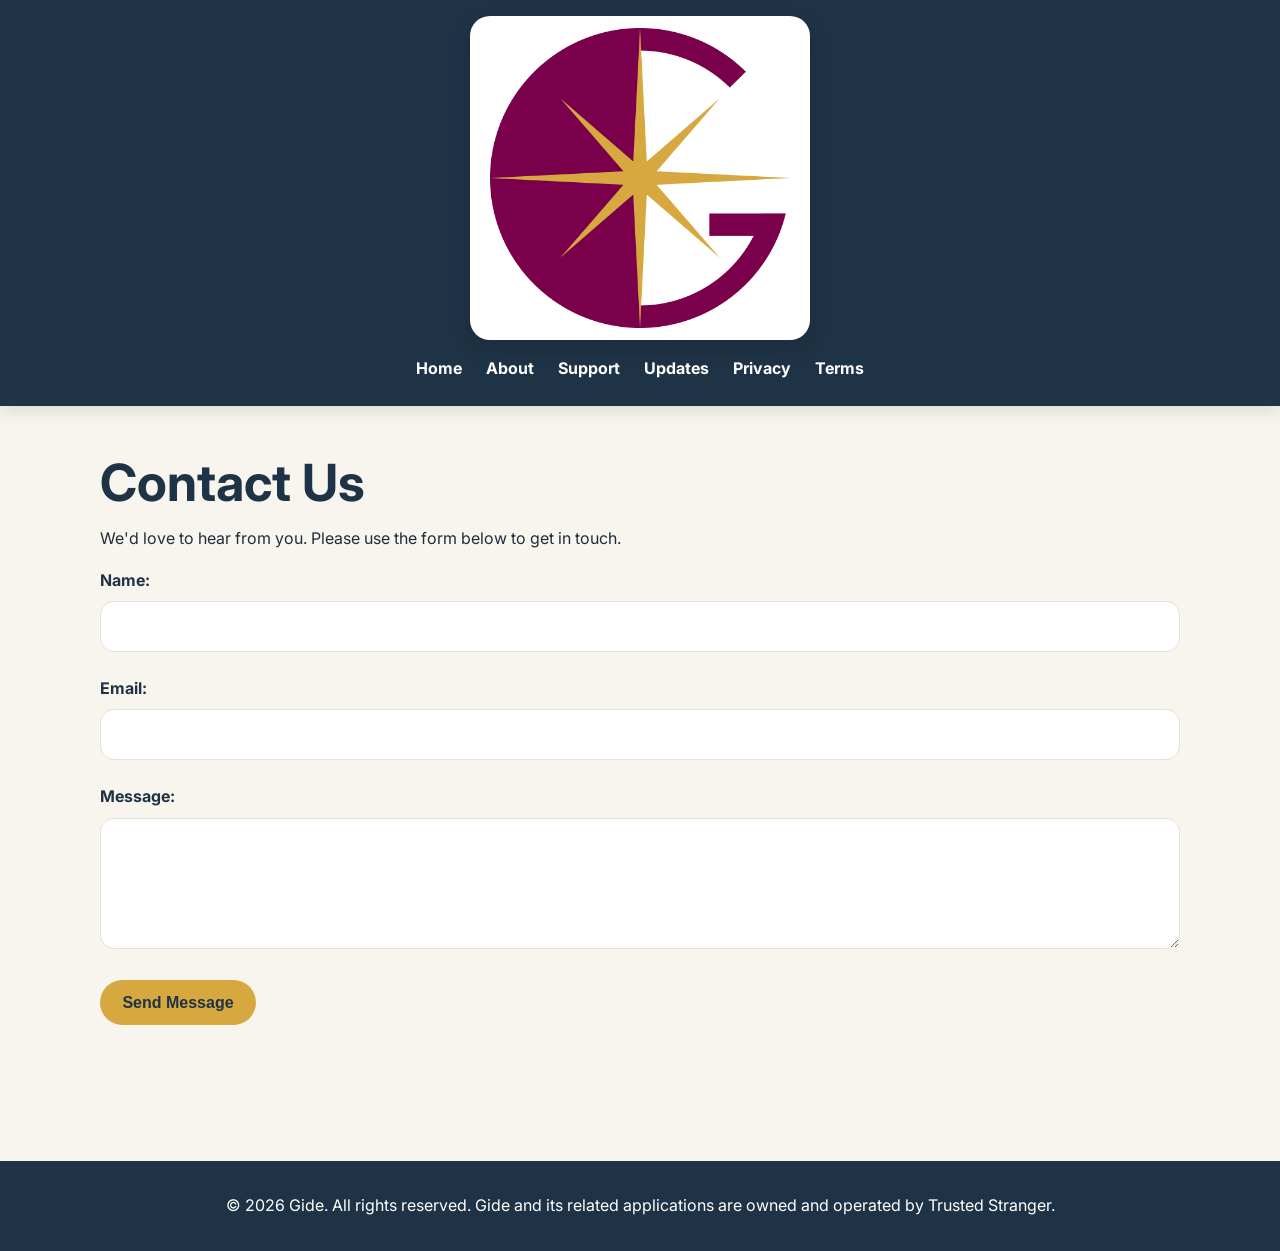
==== contact.html @ 65f4a7dc "Revise title and footer in contact.html Updated the title and footer content for clarity." ====
<!DOCTYPE html>
<html lang="en">
<head>
    <meta charset="UTF-8">
    <meta name="viewport" content="width=device-width, initial-scale=1.0">
    <title>Contact Gide - Faith</title>
    <link rel="preconnect" href="https://fonts.googleapis.com">
    <link rel="preconnect" href="https://fonts.gstatic.com" crossorigin>
    <link href="https://fonts.googleapis.com/css2?family=Inter:wght@400;500;600;700;800&display=swap" rel="stylesheet">
    <link rel="stylesheet" href="styles.css">
    <link rel="icon" type="image/png" href="G-faith.png">
</head>
<body>
    <header>
        <div class="logo-card">
            <img src="G-faith.png" alt="Gide - Faith">
          </div>
    
        <nav>
            <ul>
                <li><a href="index.html">Home</a></li>
                <li><a href="about.html">About</a></li>
                <li><a href="support.html">Support</a></li>
                <li><a href="updates.html">Updates</a></li>
                <li><a href="privacy.html">Privacy</a></li>
                <li><a href="terms.html">Terms</a></li>
            </ul>
        </nav>
    </header>
    
    <main>
        <section>
            <h2>Contact Us</h2>
            <p>We'd love to hear from you. Please use the form below to get in touch.</p>
            <form>
                <div class="form-group">
                    <label for="name">Name:</label>
                    <input type="text" id="name" name="name" required>
                </div>
                <div class="form-group">
                    <label for="email">Email:</label>
                    <input type="email" id="email" name="email" required>
                </div>
                <div class="form-group">
                    <label for="message">Message:</label>
                    <textarea id="message" name="message" rows="5" required></textarea>
                </div>
                <button type="submit">Send Message</button>
            </form>
        </section>
    </main>
    
    <footer>
        <p>
    © 2026 Gide. All rights reserved.
    Gide and its related applications are owned and operated by Trusted Stranger.
</p>
    </footer>
</body>
</html>
---- styles.css ----
:root {
  --navy: #294157;
  --deep-navy: #1f3346;
  --gold: #d6a83f;
  --cream: #f8f5ee;
  --white: #ffffff;
  --text: #1f2d3a;
  --muted: #667085;
  --border: #e5e1d8;
  --shadow: 0 18px 45px rgba(31, 51, 70, 0.12);
  --radius: 22px;
}

* {
  margin: 0;
  padding: 0;
  box-sizing: border-box;
}

body {
  font-family: "Inter", -apple-system, BlinkMacSystemFont, "Segoe UI", sans-serif;
  line-height: 1.6;
  color: var(--text);
  background: var(--cream);
}

header {
  background: var(--deep-navy);
  color: var(--white);
  padding: 1rem 1rem 1.5rem;
  box-shadow: 0 4px 18px rgba(0, 0, 0, 0.12);
}

header h1 {
  text-align: center;
  font-size: 2rem;
  font-weight: 800;
  letter-spacing: -0.03em;
}

.logo-card {
  display: flex;
  justify-content: center;
  align-items: center;
  margin-bottom: 1rem;
}

.logo-card img {
  max-width: 340px;
  width: 100%;
  height: auto;
  display: block;
  background: var(--white);
  padding: 12px 20px;
  border-radius: 20px;
  box-shadow: 0 8px 20px rgba(0, 0, 0, 0.15);
}

nav ul {
  list-style: none;
  display: flex;
  justify-content: center;
  flex-wrap: wrap;
  gap: 1.5rem;
  margin-top: 1rem;
}

nav a {
  color: var(--white);
  text-decoration: none;
  font-weight: 700;
}

nav a:hover {
  color: var(--gold);
}

main {
  max-width: 1120px;
  margin: 0 auto;
  padding: 3rem 1.25rem;
}

section {
  margin-bottom: 2.5rem;
}

h2 {
  font-size: clamp(2rem, 4vw, 3.5rem);
  line-height: 1.1;
  margin-bottom: 1rem;
  color: var(--deep-navy);
}

h3 {
  font-size: 1.35rem;
  margin: 1.5rem 0 0.6rem;
  color: var(--navy);
}

p {
  margin-bottom: 1rem;
  color: var(--text);
}

.hero {
  background:
    radial-gradient(circle at top right, rgba(214, 168, 63, 0.22), transparent 35%),
    linear-gradient(135deg, var(--deep-navy), var(--navy));
  color: var(--white);
  border-radius: var(--radius);
  padding: clamp(2.5rem, 6vw, 5rem);
  box-shadow: var(--shadow);
  text-align: left;
}

.hero h2 {
  color: var(--white);
}

.hero p {
  color: rgba(255, 255, 255, 0.9);
  max-width: 680px;
  font-size: 1.15rem;
}

.card {
  background: var(--white);
  border: 1px solid var(--border);
  border-radius: var(--radius);
  padding: 2rem;
  box-shadow: var(--shadow);
}

.button,
button {
  display: inline-block;
  background: var(--gold);
  color: var(--deep-navy);
  padding: 0.85rem 1.4rem;
  border: none;
  border-radius: 999px;
  font-size: 1rem;
  font-weight: 800;
  cursor: pointer;
  text-decoration: none;
}

.button:hover,
button:hover {
  filter: brightness(0.96);
}

.form-group {
  margin-bottom: 1.5rem;
}

label {
  display: block;
  margin-bottom: 0.5rem;
  font-weight: 700;
  color: var(--deep-navy);
}

input[type="text"],
input[type="email"],
textarea {
  width: 100%;
  padding: 0.9rem 1rem;
  border: 1px solid var(--border);
  border-radius: 14px;
  font-family: inherit;
  font-size: 1rem;
  background: var(--white);
}

input:focus,
textarea:focus {
  outline: none;
  border-color: var(--gold);
  box-shadow: 0 0 0 4px rgba(214, 168, 63, 0.18);
}

dl {
  background: var(--white);
  border-radius: var(--radius);
  padding: 1.5rem 2rem;
  border: 1px solid var(--border);
}

dt {
  font-weight: 800;
  color: var(--deep-navy);
  margin-top: 1rem;
}

dd {
  margin-left: 0;
  margin-bottom: 0.75rem;
  color: var(--muted);
}

footer {
  background: var(--deep-navy);
  color: var(--white);
  text-align: center;
  padding: 2rem 1rem;
  margin-top: 3rem;
}

footer p {
  color: var(--white);
  margin: 0;
}

footer a {
  color: var(--white);
  text-decoration: none;
}

footer a:hover {
  color: var(--gold);
}

/* HOME PAGE FEATURES */

.eyebrow {
  color: var(--gold);
  font-weight: 800;
  letter-spacing: 0.08em;
  text-transform: uppercase;
  margin-bottom: 1rem;
}

.features {
  display: grid;
  grid-template-columns: repeat(auto-fit, minmax(240px, 1fr));
  gap: 1.5rem;
  margin-top: 2rem;
}

.feature-card {
  background: #ffffff;
  border: 1px solid #e5e1d8;
  border-radius: var(--radius);
  padding: 2rem;
  box-shadow: 0 10px 30px rgba(31, 51, 70, 0.08);
}

.feature-card:hover {
  transform: translateY(-4px);
  transition: all 0.2s ease;
}

.feature-card h3 {
  margin-top: 0;
}

#features {
  margin-top: 3rem;
}

#features h2 {
  margin-bottom: 2rem;
  font-size: clamp(2rem, 4vw, 3rem);
}

.feature-card {
  min-height: 200px;
  display: flex;
  flex-direction: column;
}

#faq {
  margin-top: 3rem;
}

/* SCREENSHOTS */

#screenshots {
  margin-top: 4rem;
}

.screenshots-grid {
  display: grid;
  grid-template-columns: repeat(auto-fit, minmax(180px, 1fr));
  gap: 1.5rem;
  margin-top: 2rem;
}

.screenshots-grid img {
  width: 180px;
  height: auto;
  border-radius: 20px;
  box-shadow: var(--shadow);
  border: 1px solid var(--border);
  transition: transform 0.2s ease;
}

.screenshots-grid img:hover {
  transform: translateY(-4px);
}

.legal-page {
  max-width: 900px;
  margin: 0 auto;
}

.legal-page ul {
  margin: 1rem 0 1.5rem 1.5rem;
}

.legal-page li {
  margin-bottom: 0.5rem;
}

.legal-page h3 {
  margin-top: 2rem;
}

@media (max-width: 768px) {
  header h1 {
    font-size: 1.55rem;
  }

  nav ul {
    gap: 1rem;
  }

  main {
    padding: 2rem 1rem;
  }

  .hero {
    text-align: center;
  }
}
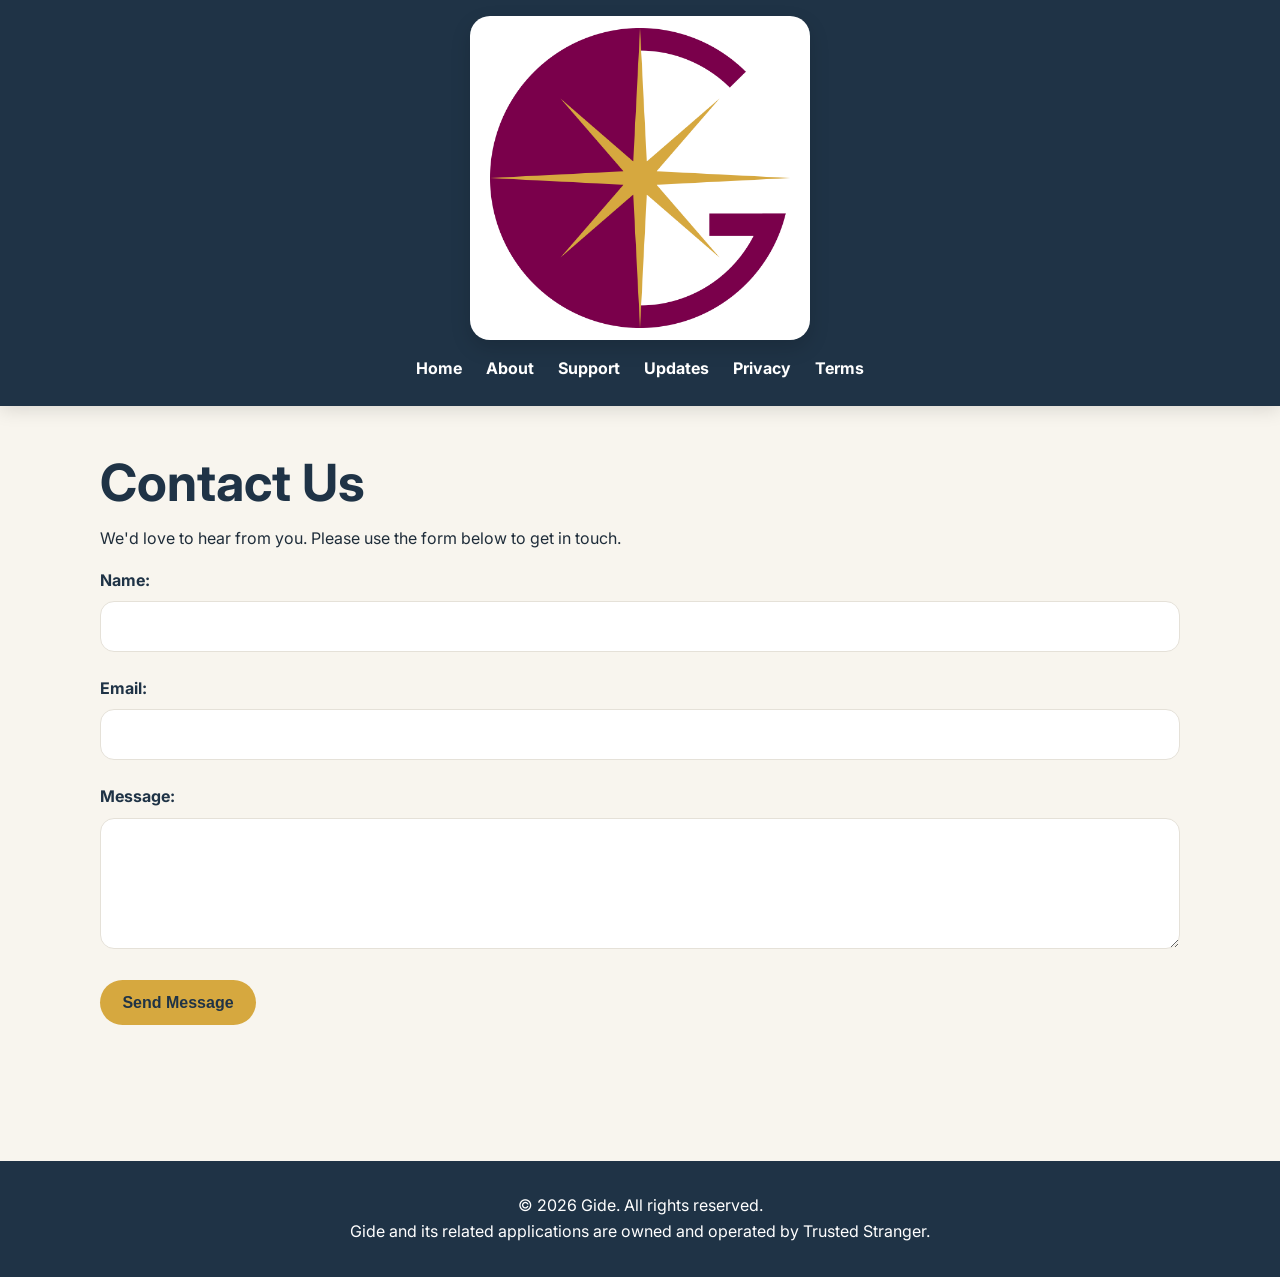
==== commit 707a67ae: "Refactor footer content in contact.html" ====
--- a/contact.html
+++ b/contact.html
@@ -51,10 +51,9 @@
     </main>
     
     <footer>
-        <p>
-    © 2026 Gide. All rights reserved.
-    Gide and its related applications are owned and operated by Trusted Stranger.
-</p>
+        <p>© 2026 Gide. All rights reserved.</p>
+
+   <p>Gide and its related applications are owned and operated by Trusted Stranger.</p>
     </footer>
 </body>
 </html>
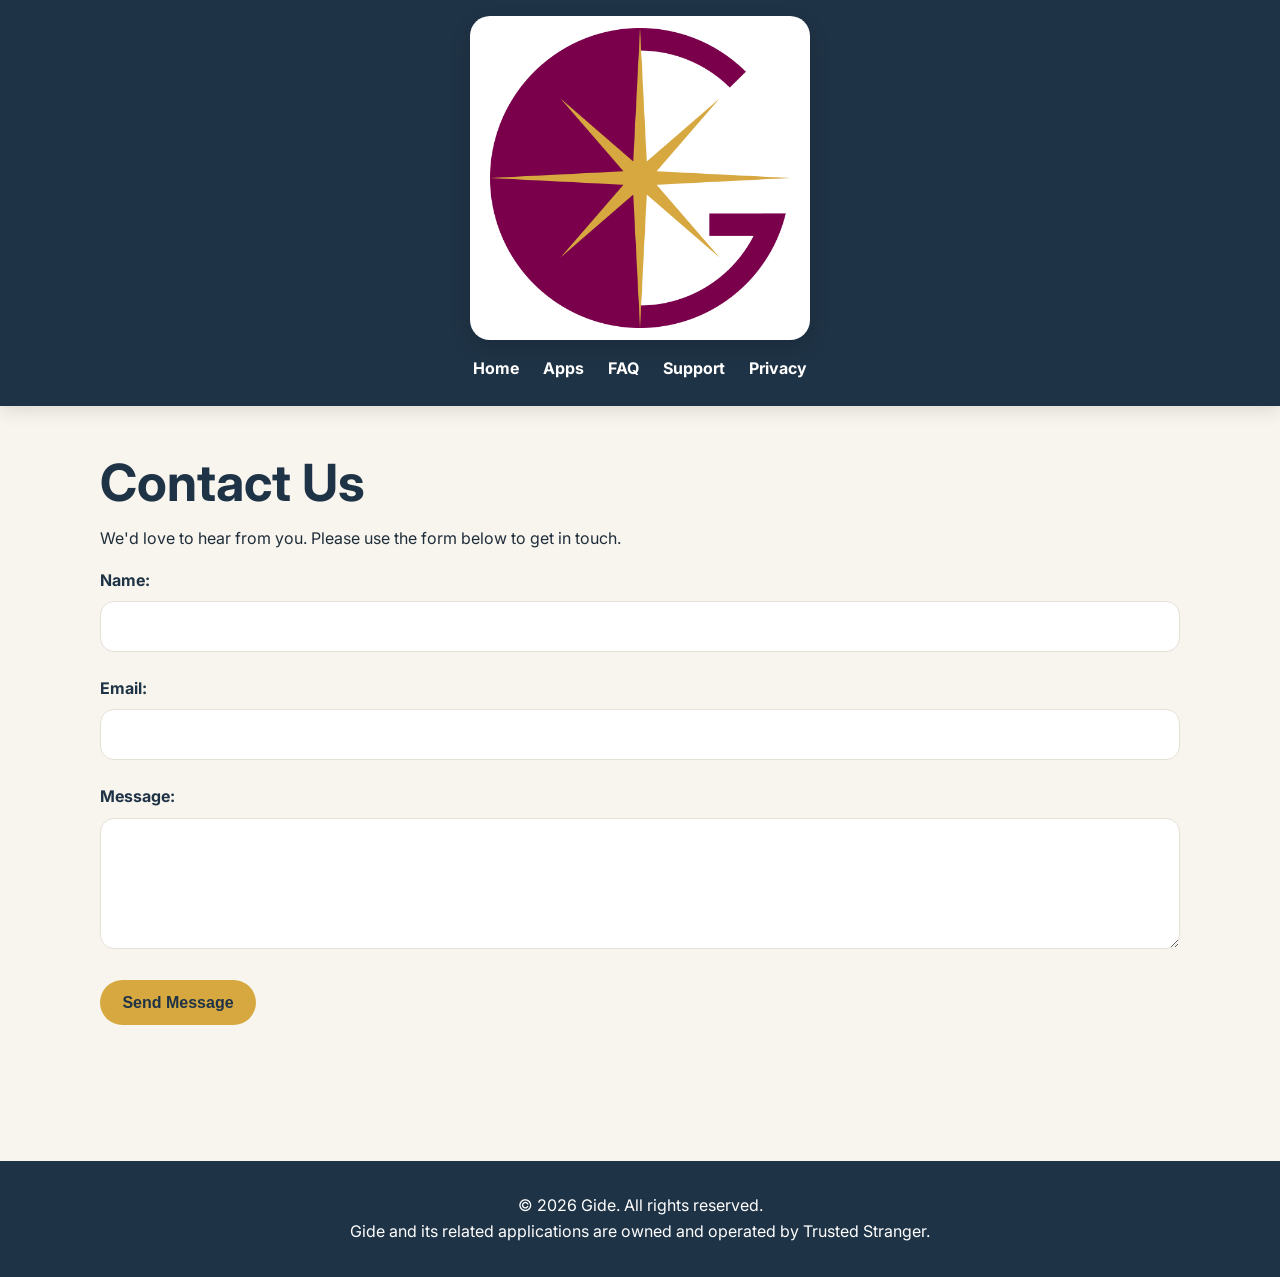
==== commit 04a6d4f1: "Update navigation links in contact.html" ====
--- a/contact.html
+++ b/contact.html
@@ -17,14 +17,13 @@
           </div>
     
         <nav>
-            <ul>
-                <li><a href="index.html">Home</a></li>
-                <li><a href="about.html">About</a></li>
-                <li><a href="support.html">Support</a></li>
-                <li><a href="updates.html">Updates</a></li>
-                <li><a href="privacy.html">Privacy</a></li>
-                <li><a href="terms.html">Terms</a></li>
-            </ul>
+             <ul>
+            <li><a href="index.html">Home</a></li>
+            <li><a href="index.html#apps">Apps</a></li>
+            <li><a href="index.html#faq">FAQ</a></li>
+            <li><a href="support.html">Support</a></li>
+            <li><a href="privacy.html">Privacy</a></li>
+          </ul>
         </nav>
     </header>
     
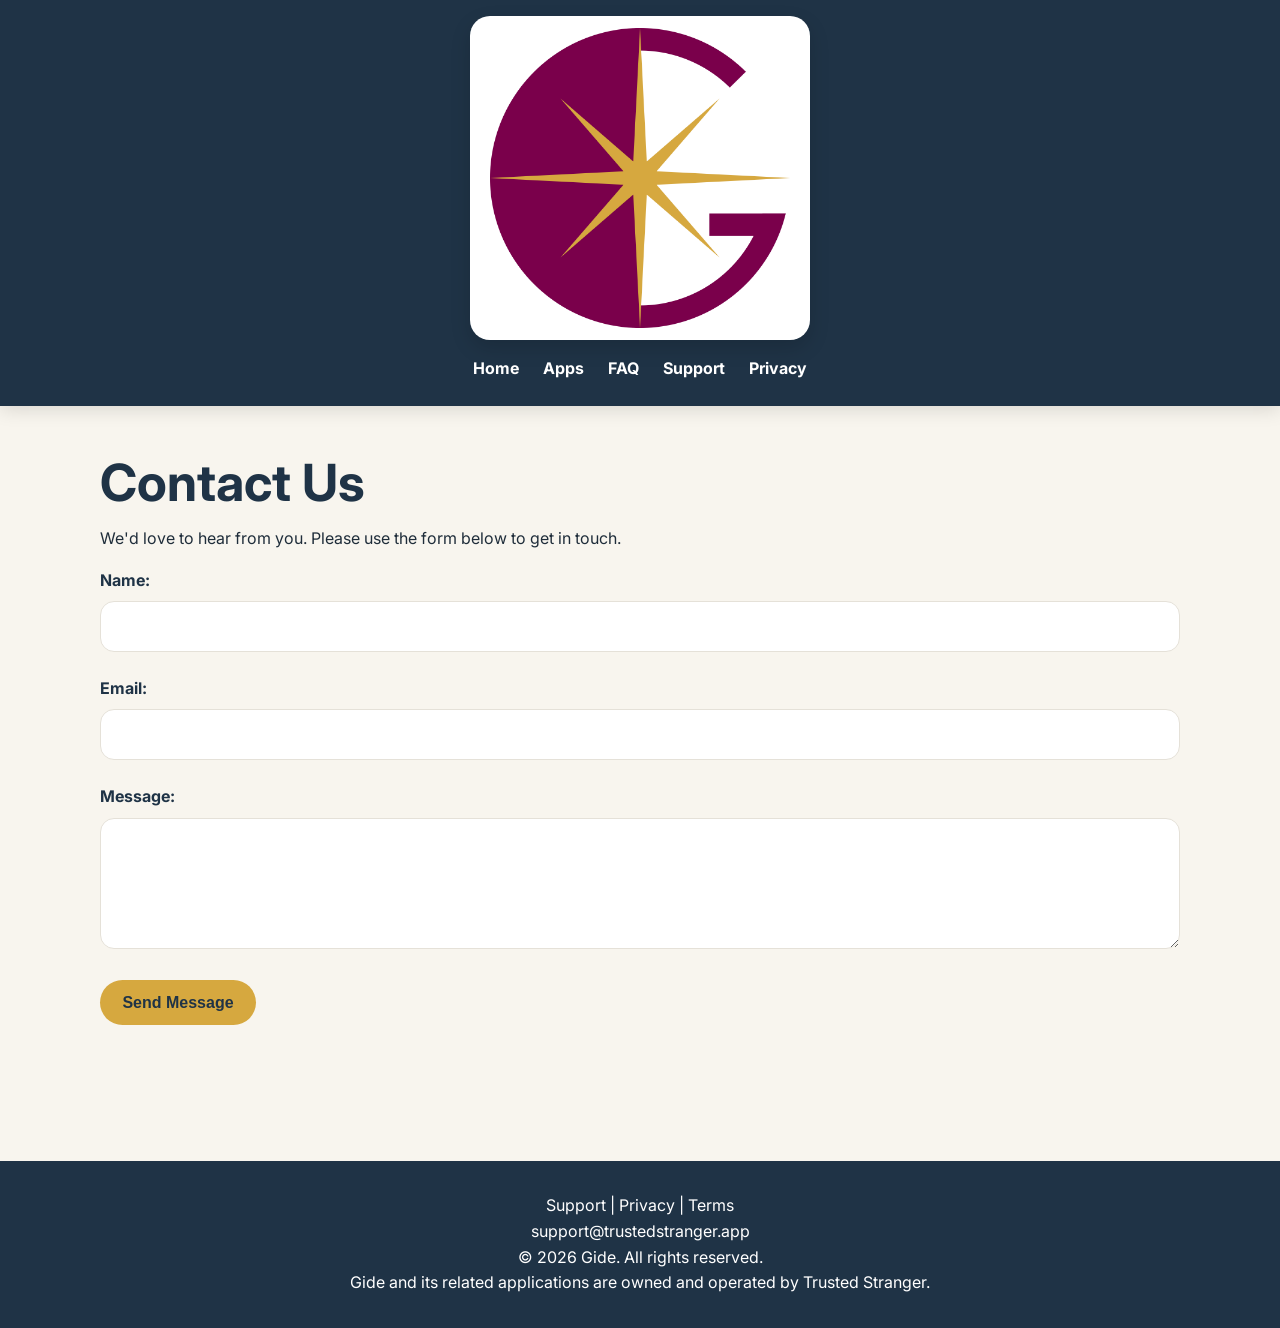
==== commit 2bee4569: "Update footer with support and privacy links" ====
--- a/contact.html
+++ b/contact.html
@@ -49,10 +49,17 @@
         </section>
     </main>
     
-    <footer>
-        <p>© 2026 Gide. All rights reserved.</p>
+     <footer>
+  <p>
+    <a href="support.html">Support</a> |
+    <a href="privacy.html">Privacy</a> |
+    <a href="terms.html">Terms</a>
+  </p>
 
-   <p>Gide and its related applications are owned and operated by Trusted Stranger.</p>
-    </footer>
+  <p>support@trustedstranger.app</p>
+
+ <p>© 2026 Gide. All rights reserved.</p>
+        <p>Gide and its related applications are owned and operated by Trusted Stranger.</p>
+</footer>
 </body>
 </html>
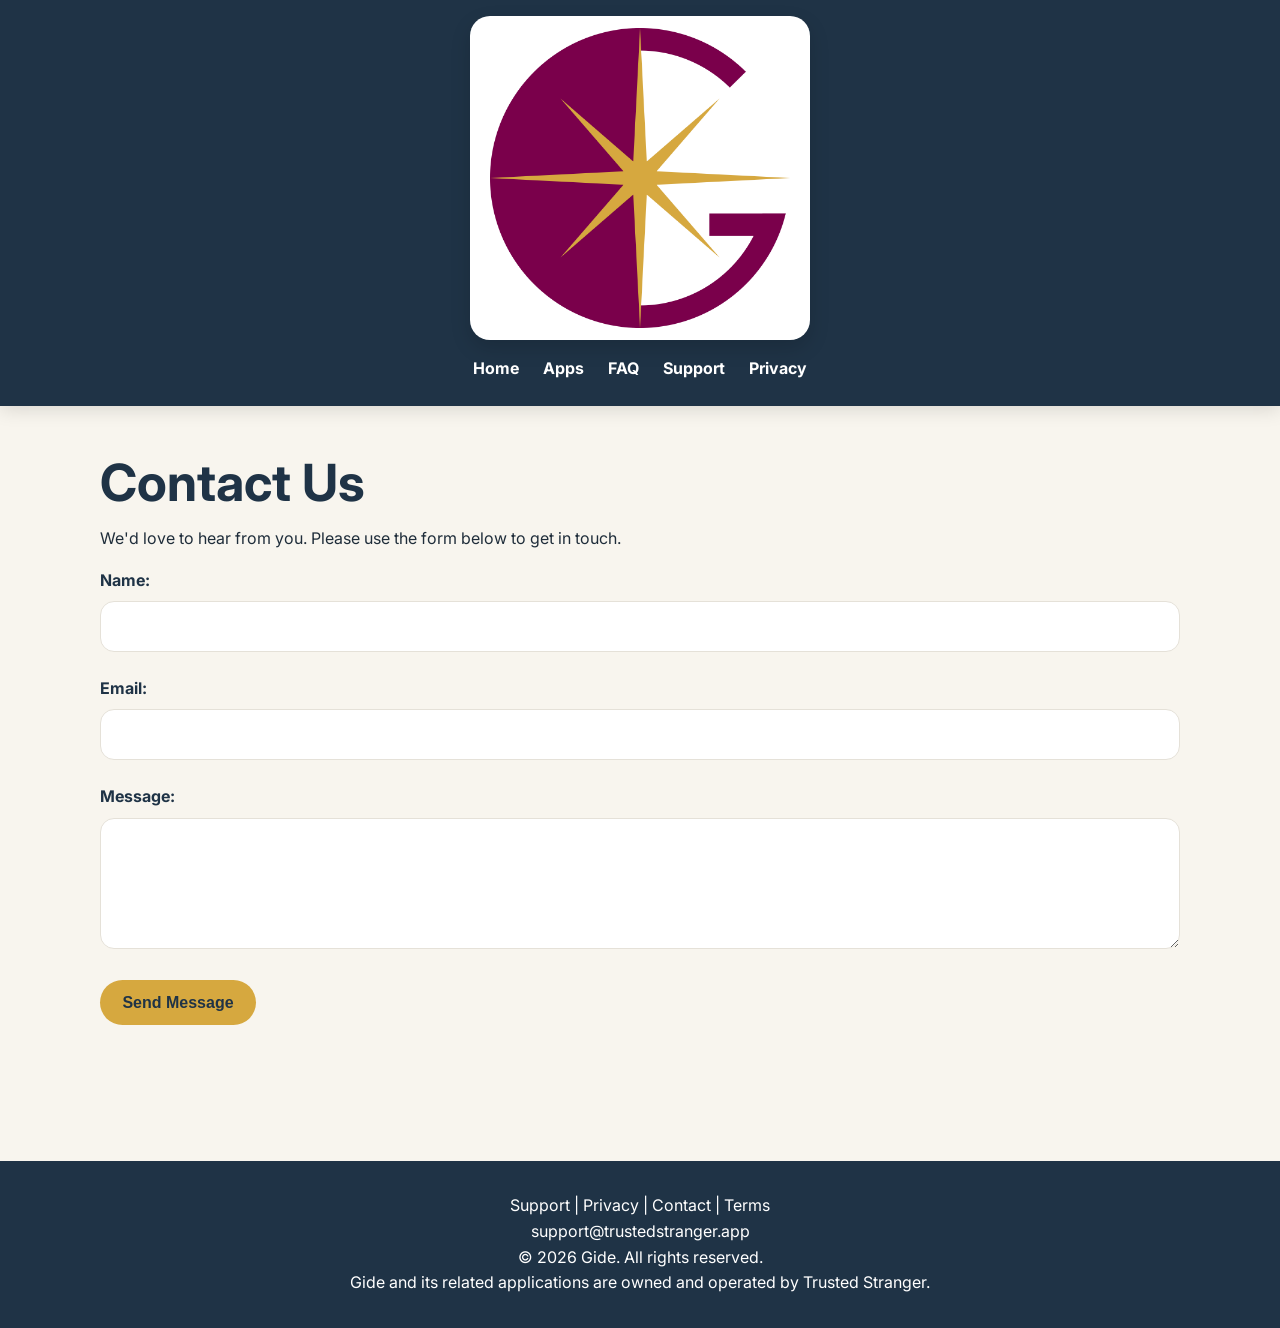
==== commit 1099b168: "Add 'Contact' link to footer in contact.html" ====
--- a/contact.html
+++ b/contact.html
@@ -53,6 +53,7 @@
   <p>
     <a href="support.html">Support</a> |
     <a href="privacy.html">Privacy</a> |
+       <a href="contact.html">Contact</a> |
     <a href="terms.html">Terms</a>
   </p>
 
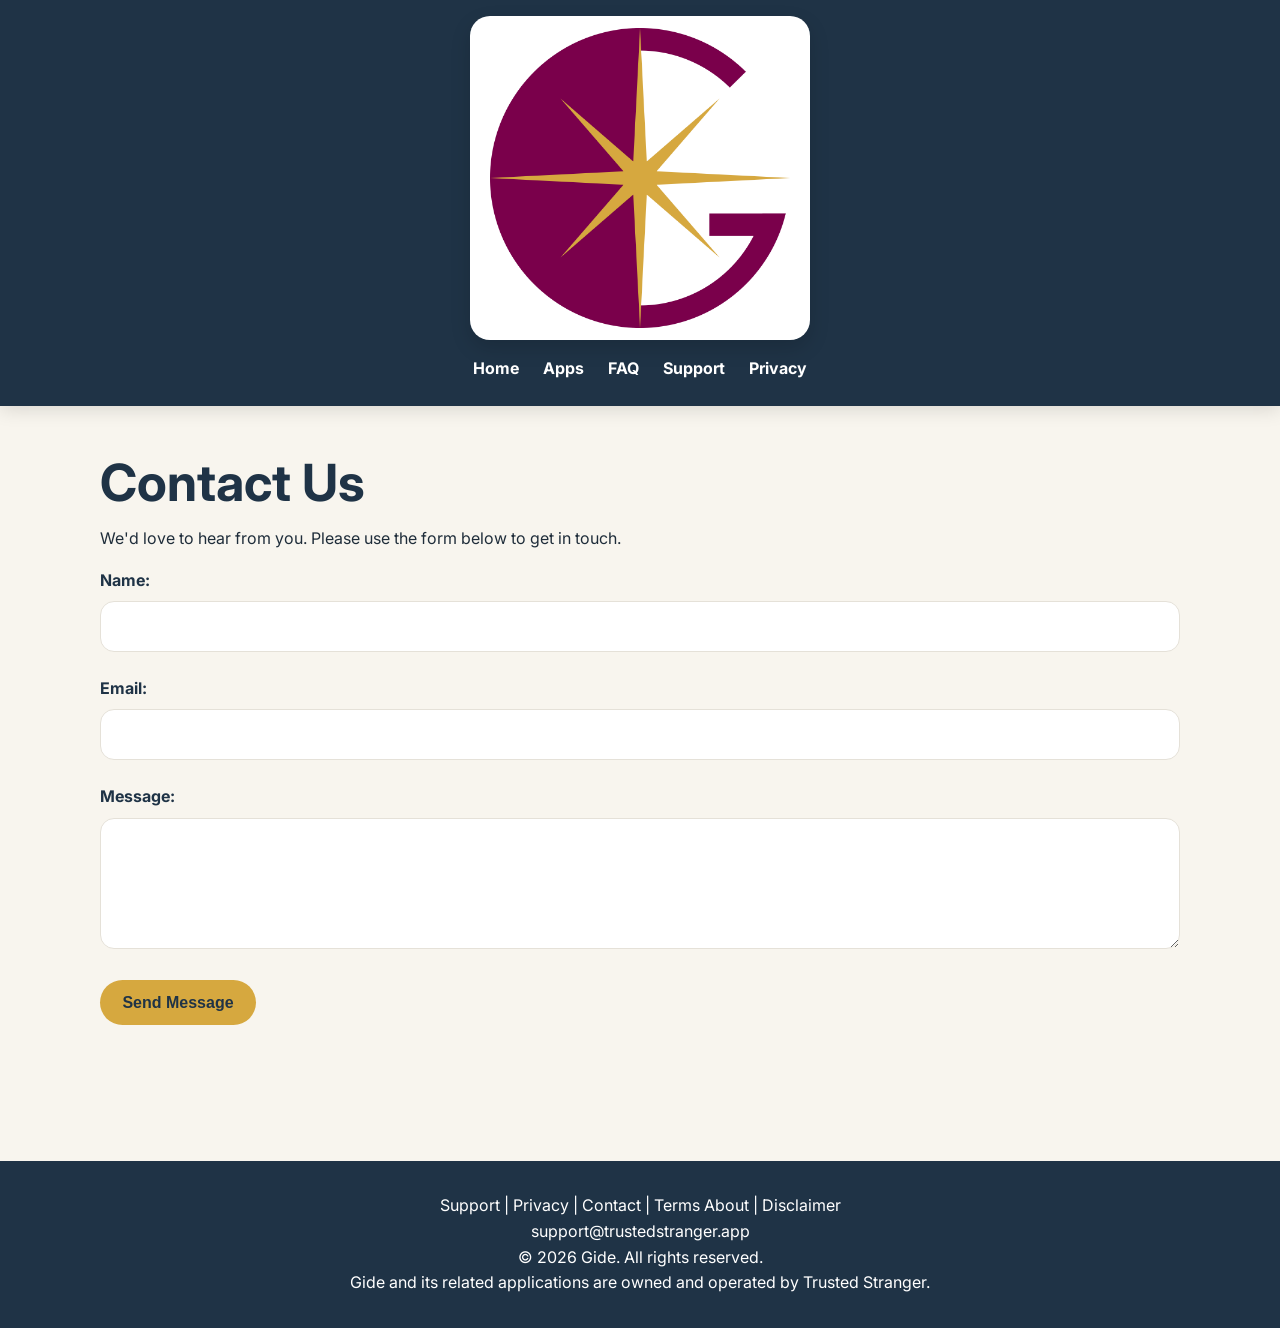
==== commit 0e16042f: "Add About and Disclaimer links to contact.html Added links to About and Disclaimer pages in the foot" ====
--- a/contact.html
+++ b/contact.html
@@ -3,7 +3,7 @@
 <head>
     <meta charset="UTF-8">
     <meta name="viewport" content="width=device-width, initial-scale=1.0">
-    <title>Contact Gide - Faith</title>
+    <title>Gide - Faith</title>
     <link rel="preconnect" href="https://fonts.googleapis.com">
     <link rel="preconnect" href="https://fonts.gstatic.com" crossorigin>
     <link href="https://fonts.googleapis.com/css2?family=Inter:wght@400;500;600;700;800&display=swap" rel="stylesheet">
@@ -13,7 +13,8 @@
 <body>
     <header>
         <div class="logo-card">
-            <img src="G-faith.png" alt="Gide - Faith">
+              <a href="https://trustedstranger.app">
+            <img src="G-faith.png" alt="Gide - Faith"></a>
           </div>
     
         <nav>
@@ -55,6 +56,8 @@
     <a href="privacy.html">Privacy</a> |
        <a href="contact.html">Contact</a> |
     <a href="terms.html">Terms</a>
+      <a href="https://trustedstranger.app/about.html">About</a> |
+  <a href="https://trustedstranger.app/disclaimer.html">Disclaimer</a>
   </p>
 
   <p>support@trustedstranger.app</p>
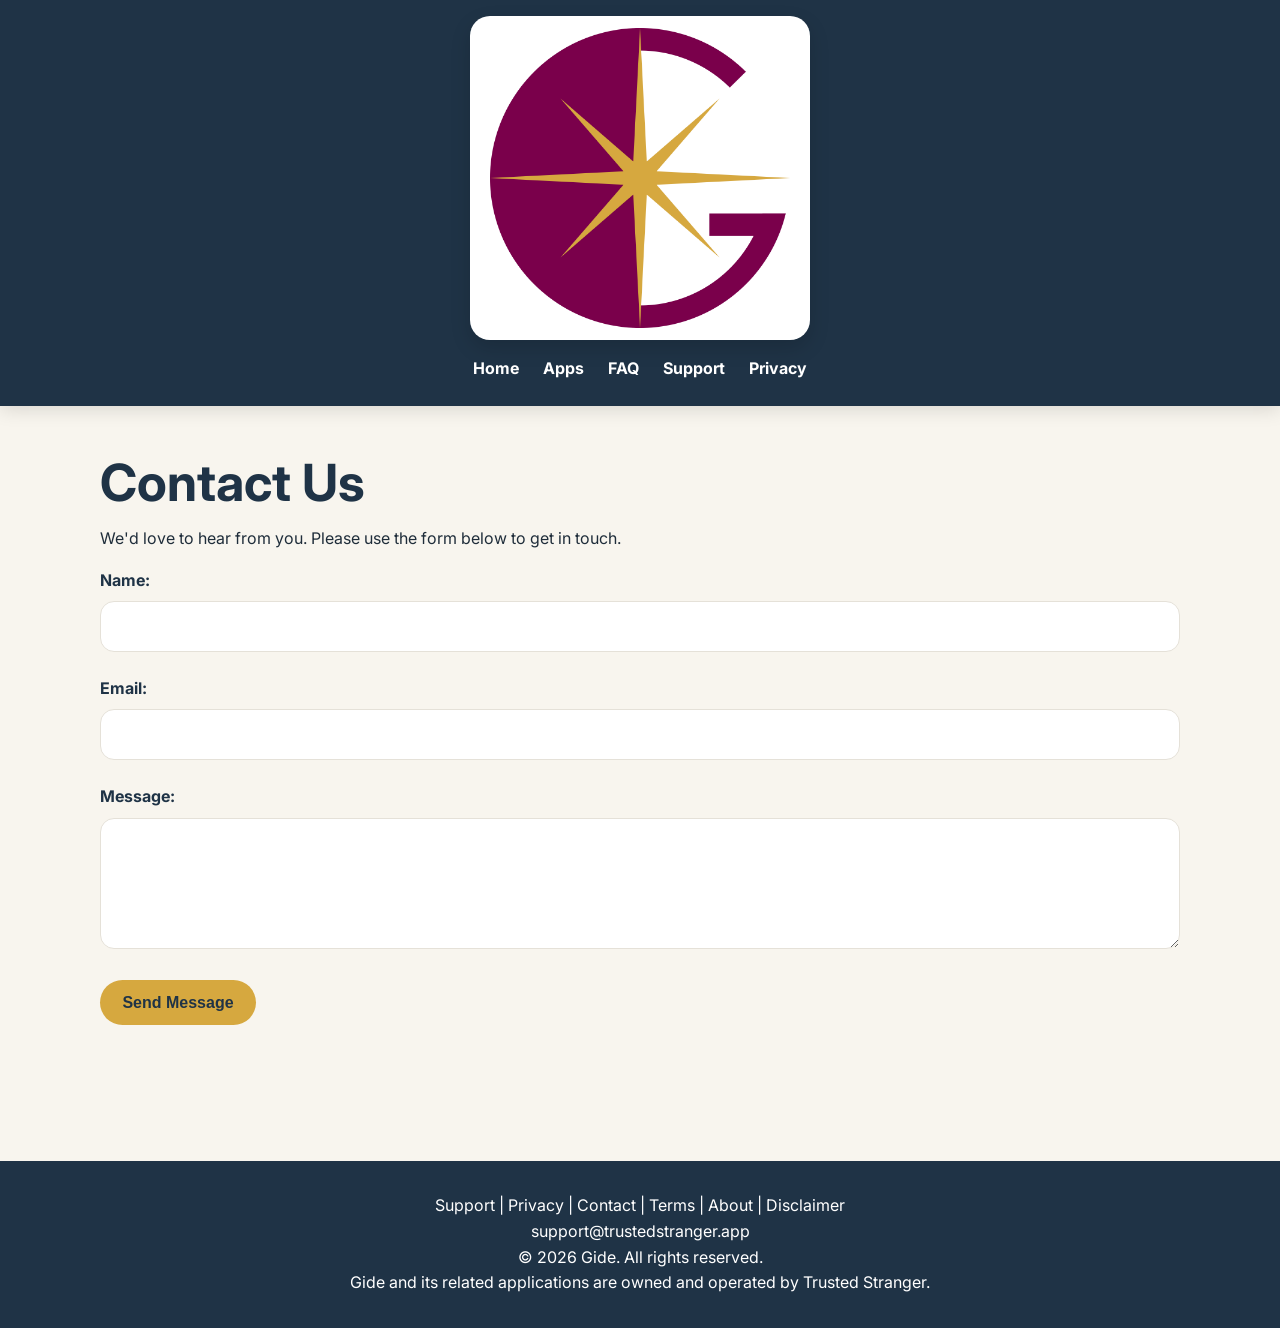
==== commit 6b164996: "Fix formatting of links in contact.html" ====
--- a/contact.html
+++ b/contact.html
@@ -55,7 +55,7 @@
     <a href="support.html">Support</a> |
     <a href="privacy.html">Privacy</a> |
        <a href="contact.html">Contact</a> |
-    <a href="terms.html">Terms</a>
+    <a href="terms.html">Terms</a> |
       <a href="https://trustedstranger.app/about.html">About</a> |
   <a href="https://trustedstranger.app/disclaimer.html">Disclaimer</a>
   </p>
